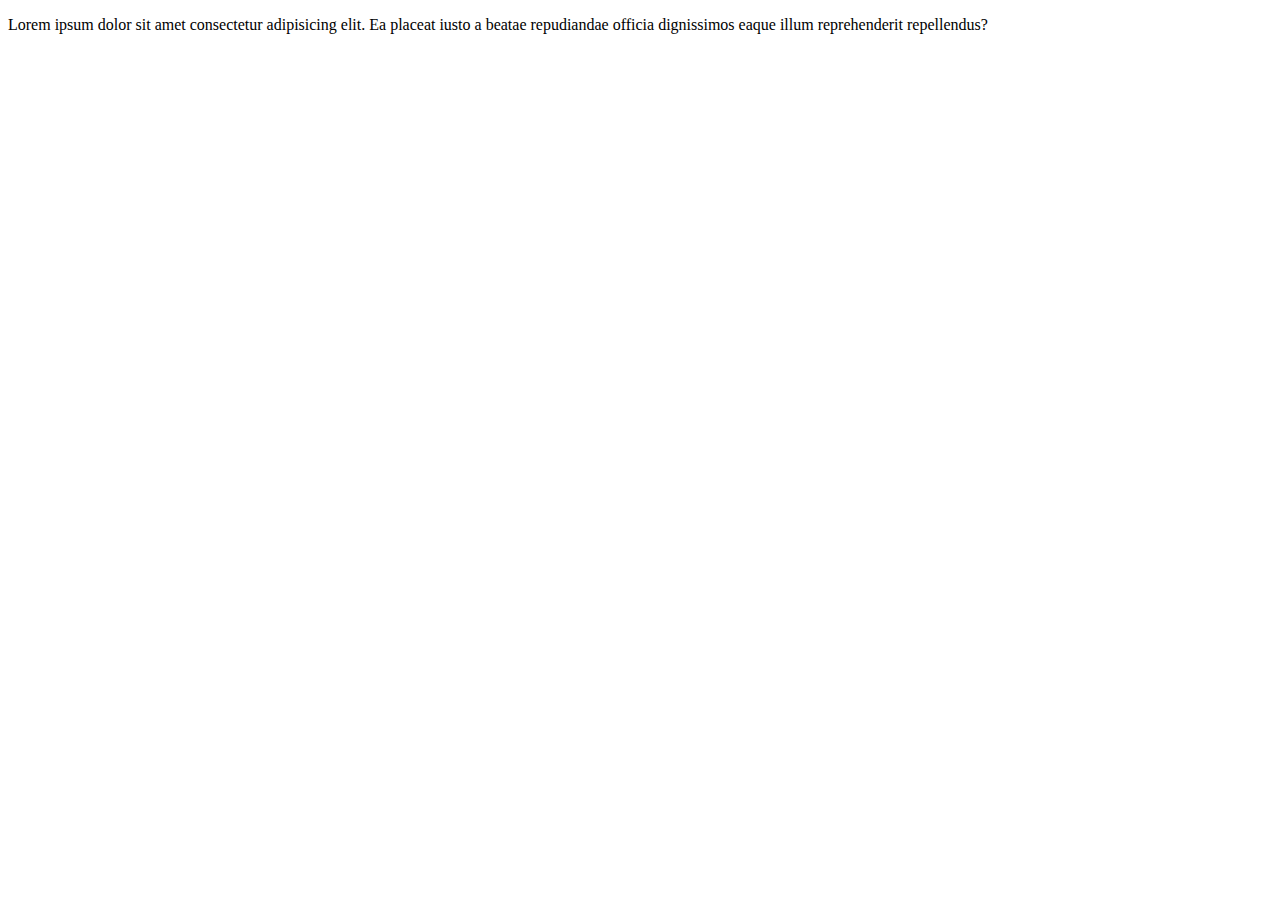
==== home.html @ b4994d33 "added first section" ====
<!DOCTYPE html>
<html lang="en">
<head>
    <meta charset="UTF-8">
    <meta http-equiv="X-UA-Compatible" content="IE=edge">
    <meta name="viewport" content="width=device-width, initial-scale=1.0">
    <title>Upcoming</title>
    <link rel="stylesheet" href="home.css">
</head>
<body>
    <p>Lorem ipsum dolor sit amet consectetur adipisicing elit. Ea placeat iusto a beatae repudiandae officia dignissimos eaque illum reprehenderit repellendus?</p>
</body>
</html>
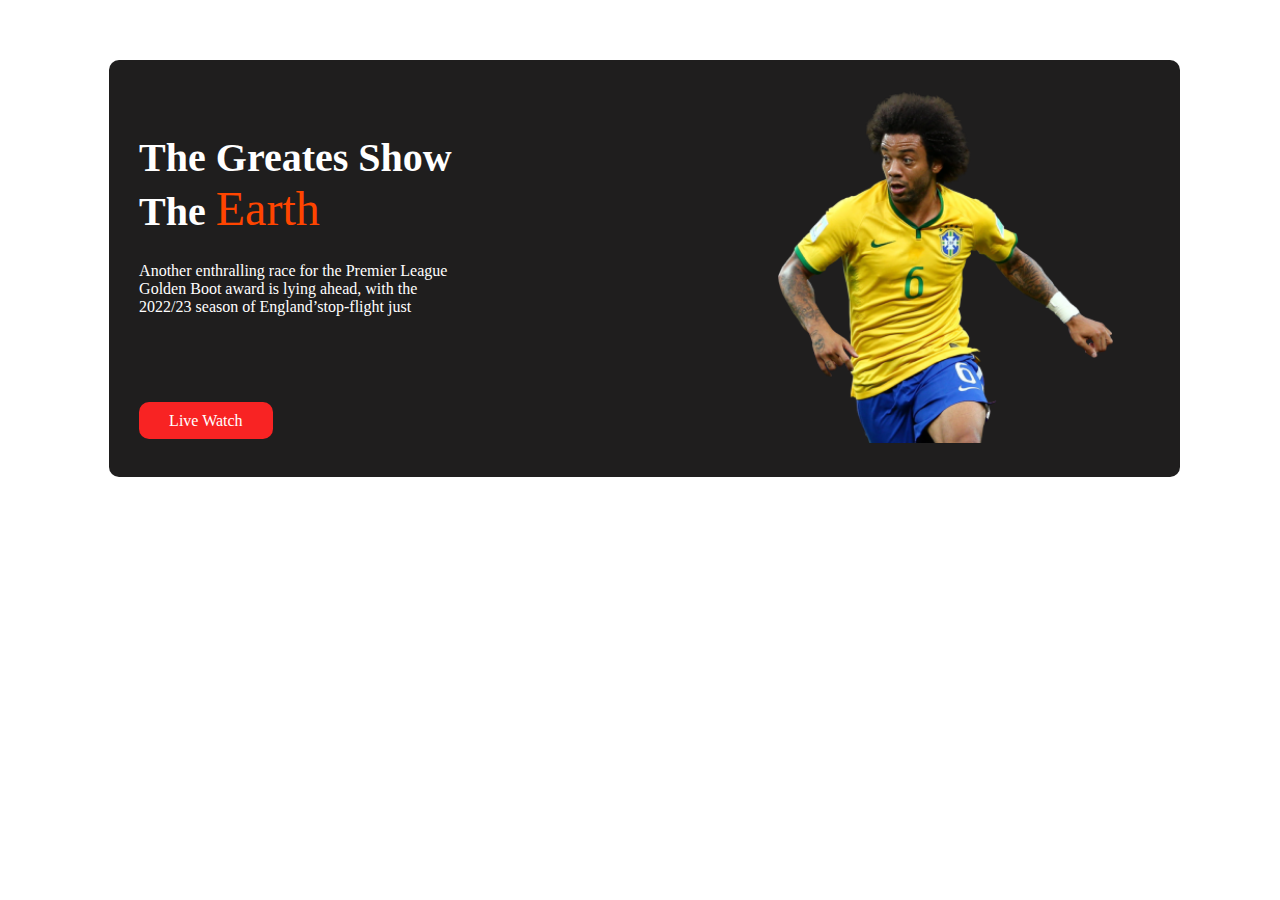
==== commit 0966c8e4: "adeed more page" ====
--- a/home.html
+++ b/home.html
@@ -8,6 +8,27 @@
     <link rel="stylesheet" href="home.css">
 </head>
 <body>
-    <p>Lorem ipsum dolor sit amet consectetur adipisicing elit. Ea placeat iusto a beatae repudiandae officia dignissimos eaque illum reprehenderit repellendus?</p>
+    <section class="main-section-first">
+        <div class="first-section">
+            <div class="item-section">
+                <div class="half-width-first-section">
+                    <h1 class="first-heading">The Greates Show The <span class="earth">Earth</span></h1>
+                    <p>Another enthralling race for the Premier League Golden Boot award is lying ahead, with the 2022/23
+                        season of
+                        England’stop-flight just</p>
+                </div>
+                <div class="btn-1">
+                    <a class="live-watch"
+                        href="https://www.manchestereveningnews.co.uk/sport/football/transfer-news/manchester-united-transfer-news-live-24877968">Live
+                        Watch <iconify-icon class="arrow-btn" icon="ant-design:right-outlined"></iconify-icon></a>
+                </div>
+            </div>
+            <div class="half-width-first-section">
+                <img src="./flag/Banner Image.png" alt="">
+            </div>
+        </div>
+    </section>
+    <!-- first-section-finished -->
+    
 </body>
 </html>--- a/home.css
+++ b/home.css
@@ -0,0 +1,62 @@
+.main-section-first {
+    width: 80%;
+    margin-top: 60px;
+}
+
+.first-section {
+    display: flex;
+    align-items: center;
+    width: 100%;
+    margin-left: 10%;
+    background-color: rgb(31, 30, 30);
+    color: white;
+    border-radius: 10px;
+    padding: 30px;
+}
+
+.first-heading {
+    font-family: 'Dancing Script', cursive;
+    font-size: 2.5rem;
+}
+
+.earth {
+    color: orangered;
+    font-size: 3rem;
+    font-weight: 200;
+}
+
+.first-section img {
+    width: 90%;
+    border-radius: 20px;
+}
+
+.half-width-first-section {
+    width: 50%;
+}
+
+.btn-1 {
+    margin-top: 15%;
+}
+
+.live-watch {
+    text-decoration: none;
+    color: white;
+    background-color: rgb(248, 35, 35);
+    padding: 10px 30px;
+    border-radius: 10px;
+    transform: 0.6;
+}
+
+.live-watch:hover {
+    transition: 0.2s;
+    opacity: 1.4;
+    zoom: 0.5s;
+    background-color: purple;
+}
+
+/* .arrow-btn {
+    position: relative;
+    top: 3px;
+    left: 7px;
+} */
+
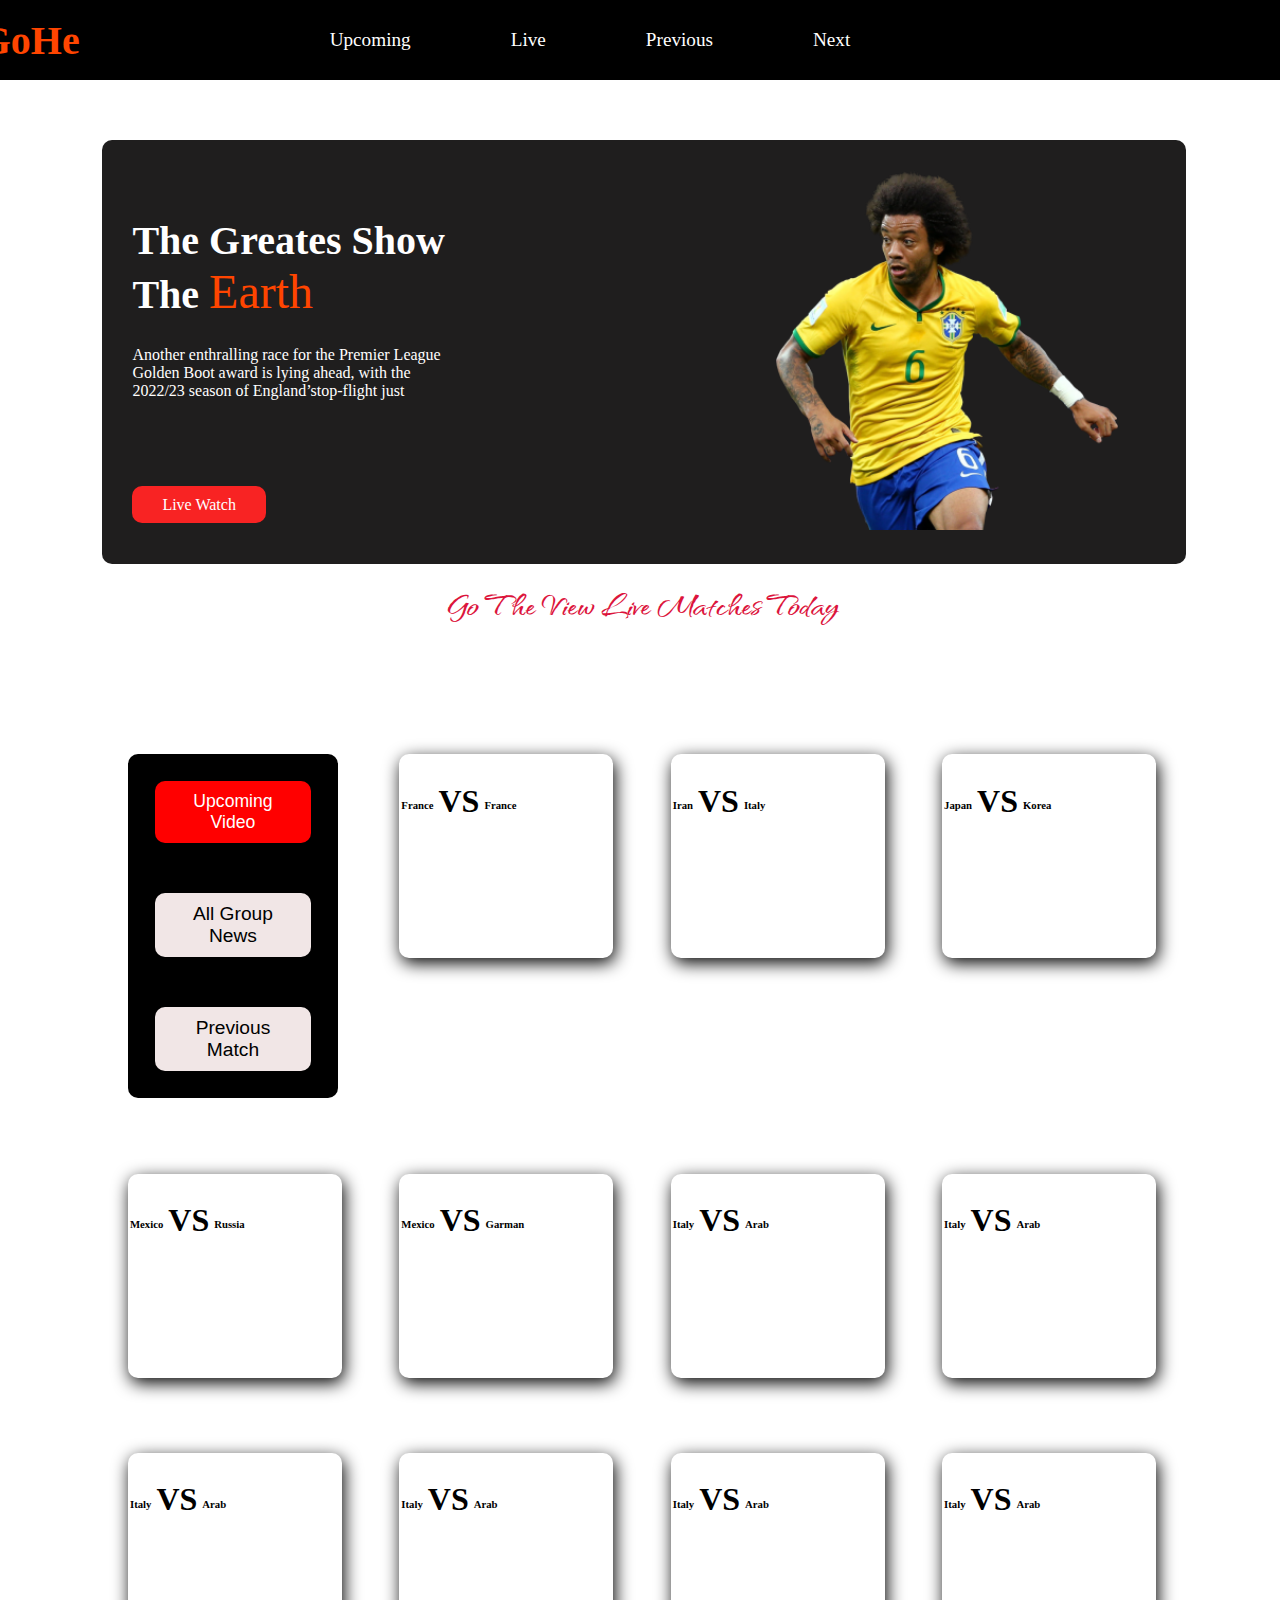
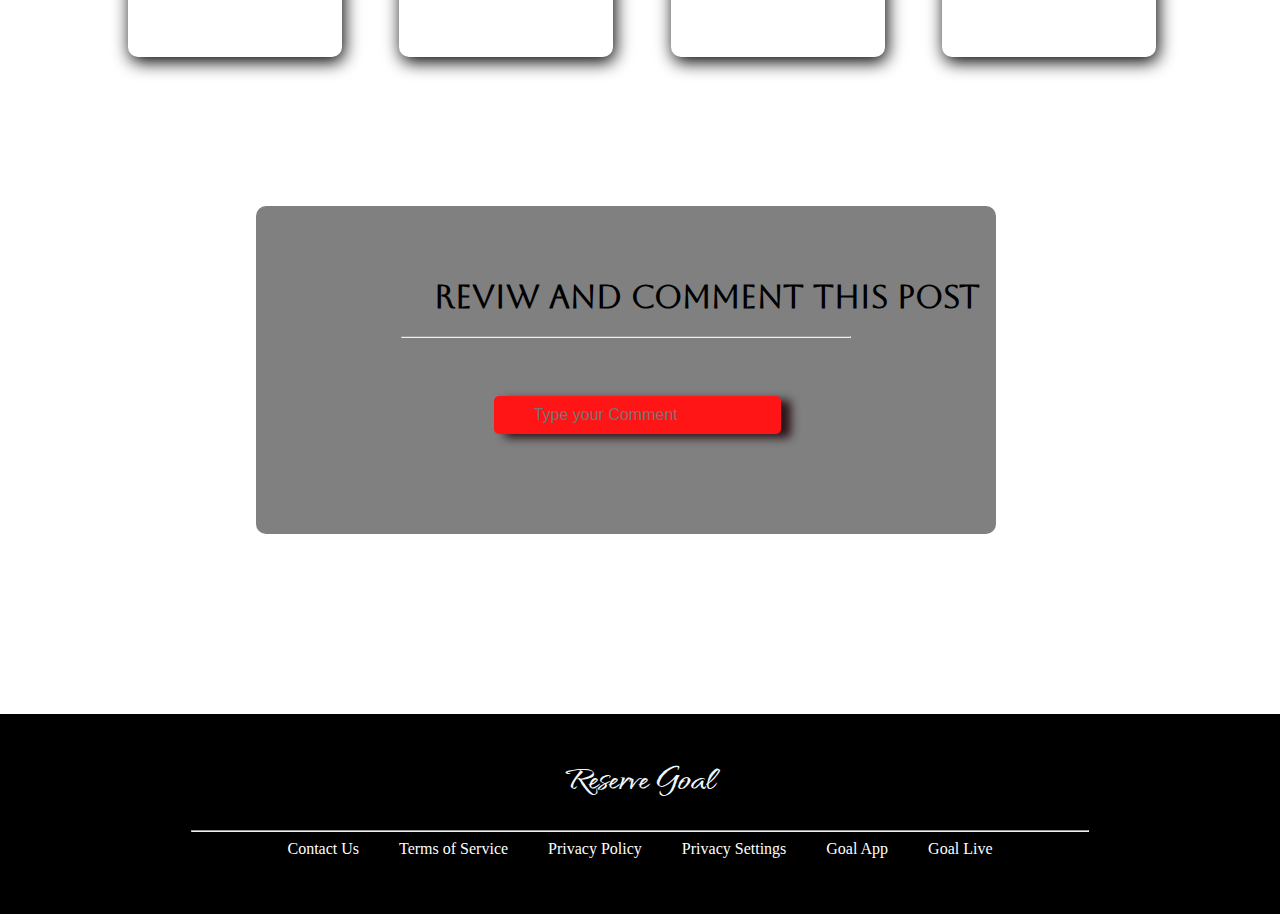
==== commit 355bda12: "added more things" ====
--- a/home.html
+++ b/home.html
@@ -6,8 +6,40 @@
     <meta name="viewport" content="width=device-width, initial-scale=1.0">
     <title>Upcoming</title>
     <link rel="stylesheet" href="home.css">
+    <!-- iconify -->
+    <script src="https://code.iconify.design/iconify-icon/1.0.0-beta.3/iconify-icon.min.js"></script>
 </head>
 <body>
+    <!-------------- header-section start----------- -->
+    <header>
+        <nav>
+            <h1 class="gohe">GoHe</h1>
+            <div class="nav-item">
+                <a class="header-menu-item" target="_blank" href="home.html">Upcoming</a>
+            </div>
+            <div class="nav-item">
+                <a class="header-menu-item" target="_blank" href="https://www.youtube.com/watch?v=zeXfEK20JSI">Live</a>
+            </div>
+            <div class="nav-item">
+                <a class="header-menu-item" target="_blank" href="https://www.youtube.com/watch?v=WkMIs1BQetA">Previous</a>
+            </div>
+            <div class="nav-item">
+                <a class="header-menu-item" target="_blank" href="https://www.youtube.com/watch?v=0ACWpRSOyuI">Next</a>
+            </div>
+            <div class="nav-item another">
+                <iconify-icon class="header-menu-item" icon="ion:log-out-outline"></iconify-icon>
+            </div>
+            <div class="nav-item another">
+                <iconify-icon class="header-menu-item" icon="iconoir:profile-circled"></iconify-icon>
+            </div>
+            <div class="hiden-menu">
+                <a class="header-menu-item" href="home.html">
+                    <iconify-icon icon="eva:menu-outline"></iconify-icon>
+                </a>
+            </div>
+        </nav>
+    </header>
+    <!-- -----------------------header finished--------------------- -->
     <section class="main-section-first">
         <div class="first-section">
             <div class="item-section">
@@ -28,7 +60,219 @@
             </div>
         </div>
     </section>
+    <br>
     <!-- first-section-finished -->
+<strong class="strong">Go The View Live Matches Today</strong>
+    <section class="second-section">
+        <div class="flag-main">
+                <div class="top-button">
+                    <div class="news-play">
+                        <button class="button-main extra"><a href="home.html">Upcoming Video</a></button>
+                    </div>
+                    <div>
+                        <button class="button-main">All Group News</button>
+                    </div>
+                    <div>
+                        <button class="button-main">Previous Match</button>
+                    </div>
+                </div>
+            <div class="flex-flag">
+                <div class="flag-item">
+                    <img src="./flag/france.png" alt="">
+                    <h6>France</h6>
+                </div>
+                <h1 id="VS">VS</h1>
+                <div class="flag-item">
+                    <img src="./flag/garman.png" alt="">
+                    <h6>France</h6>
+                </div>
+            </div>
+            <div class="flex-flag">
+                <div class="flag-item">
+                    <img src="./flag/iran.png" alt="">
+                    <h6>Iran</h6>
+                </div>
+                <h1 id="VS">VS</h1>
+                <div class="flag-item">
+                    <img src="./flag/italy.png" alt="">
+                    <h6>Italy</h6>
+                </div>
+            </div>
+            <div class="flex-flag">
+                <div class="flag-item">
+                    <img src="./flag/japan.png" alt="">
+                    <h6>Japan</h6>
+                </div>
+                <h1 id="VS">VS</h1>
+                <div class="flag-item">
+                    <img src="./flag/korea.png" alt="">
+                    <h6>Korea</h6>
+                </div>
+            </div>
+            <div class="flex-flag">
+                <div class="flag-item">
+                    <img src="./flag/mexico.png" alt="">
+                    <h6>Mexico</h6>
+                </div>
+                <h1 id="VS">VS</h1>
+                <div class="flag-item">
+                    <img src="./flag/russia.png" alt="">
+                    <h6>Russia</h6>
+                </div>
+            </div>
+            <div class="flex-flag">
+                <div class="flag-item">
+                    <img src="./flag/mexico.png" alt="">
+                    <h6>Mexico</h6>
+                </div>
+                <h1 id="VS">VS</h1>
+                <div class="flag-item">
+                    <img src="./flag/garman.png" alt="">
+                    <h6>Garman</h6>
+                </div>
+            </div>
+            <div class="flex-flag">
+                <div class="flag-item">
+                    <img src="./flag/italy.png" alt="">
+                    <h6>Italy</h6>
+                </div>
+                <h1 id="VS">VS</h1>
+                <div class="flag-item">
+                    <img src="./flag/arab.png" alt="">
+                    <h6>Arab</h6>
+                </div>
+            </div>
+            <div class="flex-flag">
+                <div class="flag-item">
+                    <img src="./flag/italy.png" alt="">
+                    <h6>Italy</h6>
+                </div>
+                <h1 id="VS">VS</h1>
+                <div class="flag-item">
+                    <img src="./flag/arab.png" alt="">
+                    <h6>Arab</h6>
+                </div>
+            </div>
+            <div class="flex-flag">
+                <div class="flag-item">
+                    <img src="./flag/italy.png" alt="">
+                    <h6>Italy</h6>
+                </div>
+                <h1 id="VS">VS</h1>
+                <div class="flag-item">
+                    <img src="./flag/arab.png" alt="">
+                    <h6>Arab</h6>
+                </div>
+            </div>
+            <div class="flex-flag">
+                <div class="flag-item">
+                    <img src="./flag/italy.png" alt="">
+                    <h6>Italy</h6>
+                </div>
+                <h1 id="VS">VS</h1>
+                <div class="flag-item">
+                    <img src="./flag/arab.png" alt="">
+                    <h6>Arab</h6>
+                </div>
+            </div>
+            <div class="flex-flag">
+                <div class="flag-item">
+                    <img src="./flag/italy.png" alt="">
+                    <h6>Italy</h6>
+                </div>
+                <h1 id="VS">VS</h1>
+                <div class="flag-item">
+                    <img src="./flag/arab.png" alt="">
+                    <h6>Arab</h6>
+                </div>
+            </div>
+            <div class="flex-flag">
+                <div class="flag-item">
+                    <img src="./flag/italy.png" alt="">
+                    <h6>Italy</h6>
+                </div>
+                <h1 id="VS">VS</h1>
+                <div class="flag-item">
+                    <img src="./flag/arab.png" alt="">
+                    <h6>Arab</h6>
+                </div>
+            </div>
+        </div>
+    </section>
+    <!--------------------- last-section------------------- -->
     
+    <section class="last-input-section">
+        <h1 class="last-input-section-title">Reviw and comment This post</h1>
+        <hr>
+        <div class="input-main">
+            <div class="flexible-input">
+                <div>
+                    <input type="email" name="" id="email" placeholder="Type your Comment">
+                </div>
+                <div>
+                    <iconify-icon id="submit" icon="fluent:send-16-filled"></iconify-icon>
+                </div>
+            </div>
+        </div>
+    </section>
 </body>
+<!--------------- footer-section------------------ -->
+<footer class="footer-main">
+    <div class="footer-parent">
+            <h1 class="reserver">Reserve <span>Goal</span></h1>
+            <hr>
+        <div class="footer-item">
+            <div>
+                <a target="_blank" class="footer-anchor" href="">Contact Us</a>
+            </div>
+            <div>
+                <a target="_blank" class="footer-anchor" href="">Terms of Service</a>
+            </div>
+            <div>
+                <a target="_blank" class="footer-anchor" href="">Privacy Policy</a>
+            </div>
+            <div>
+                <a target="_blank" class="footer-anchor" href="">Privacy Settings</a>
+            </div>
+            <div>
+                <a target="_blank" class="footer-anchor" href="">Goal App</a>
+            </div>
+            <div>
+                <a target="_blank" class="footer-anchor" href="">Goal Live</a>
+            </div>
+            
+        </div>
+        <div class="iconify-footer">
+            <div class="iconify-item">
+                <iconify-icon icon="akar-icons:github-fill"></iconify-icon>
+            </div>
+            <div class="iconify-item">
+                <iconify-icon icon="akar-icons:linkedin-box-fill"></iconify-icon>
+            </div>
+            <div class="iconify-item">
+                <iconify-icon icon="cib:netlify"></iconify-icon>
+            </div>
+            <div class="iconify-item">
+                <iconify-icon icon="akar-icons:whatsapp-fill"></iconify-icon>
+            </div>
+            <div class="iconify-item">
+                <iconify-icon icon="akar-icons:youtube-fill"></iconify-icon>
+            </div>
+        </div>
+    </div>
+    <div class="hiden-logo">
+        <h6 class="header-no-6">Download This App</h6>
+        <div class="hiden-logo-items">
+            <div>
+                <iconify-icon icon="bxl:play-store"></iconify-icon>
+            </div>
+            <div>
+                <iconify-icon icon="logos:apple-app-store"></iconify-icon>
+            </div>
+            <div>
+                <iconify-icon icon="logos:microsoft-windows"></iconify-icon>
+            </div>
+        </div>
+    </div>
+</footer>
 </html>--- a/home.css
+++ b/home.css
@@ -1,3 +1,59 @@
+/* font-family */
+@import url('https://fonts.googleapis.com/css2?family=Qwitcher+Grypen:wght@700&display=swap');
+
+@import url('https://fonts.googleapis.com/css2?family=Aboreto&display=swap');
+
+body{
+    margin: 0;
+}
+/* navigation menu */
+
+nav {
+    display: flex;
+    background-color: black;
+    align-items: center;
+    justify-content: center;
+    height: 80px;
+    font-family: 'Dancing Script', cursive;
+    font-size: 2.5rem;
+}
+
+.gohe {
+    color: orangered;
+    position: relative;
+    right: 200px;
+    font-family: 'Dancing Script', cursive;
+    font-size: 2.5rem;
+
+}
+
+.nav-item {
+    padding: 10px 50px;
+    font-size: 1.2rem;
+}
+
+.another {
+    position: relative;
+    left: 100px;
+    font-size: 2rem;
+}
+
+.hiden-menu {
+    display: none;
+}
+
+.header-menu-item {
+    text-decoration: none;
+    color: white;
+    transform: 0.8;
+}
+
+.header-menu-item:hover {
+    color: red;
+    transition: 0.4s;
+}
+/* nav finished */
+
 .main-section-first {
     width: 80%;
     margin-top: 60px;
@@ -53,10 +109,301 @@
     zoom: 0.5s;
     background-color: purple;
 }
-
-/* .arrow-btn {
-    position: relative;
-    top: 3px;
-    left: 7px;
-} */
-
+/* -----------------second seection start ------------*/
+.strong{
+    text-align: center;
+    font-size: 2.5rem;
+    position: relative;
+    left: 35%;
+    /* margin-top: 60px; */
+    font-family: 'Qwitcher Grypen', cursive;
+    color: crimson;
+    font-weight: 700;
+}
+.second-section{
+    width:80%;
+    /* background-color: aqua; */
+    margin-left: 10%;
+    margin-top: 10%;
+}
+.top-button {
+    display: grid;
+    grid-template-columns: repeat(1, 1fr);
+    grid-row-gap: 50px;
+    background-color: black;
+    padding: 27px;
+    border-radius: 10px;
+    /* width: 500px; */
+}
+
+.button-main {
+    font-size: 1.2rem;
+    border: none;
+    padding: 10px 25px;
+    background-color: rgb(241, 230, 230);
+    color: rgb(0, 0, 0);
+    border-radius: 10px;
+}
+
+.button-main a {
+    text-decoration: none;
+    color: white;
+}
+
+.extra {
+    background-color: red;
+    font-size: 1.1rem;
+}
+.flag-main{
+    display: grid;
+    grid-template-columns: repeat(4, 1fr);
+    grid-row-gap: 10%;
+    grid-column-gap: 6%;
+}
+#VS{
+    padding: 5px;
+}
+.flex-flag{
+    display: flex;
+    width: 100%;
+    box-shadow: 2px 5px 17px black;
+    border-radius: 10px;
+    height: 200px;
+    padding: 2px;
+    /* padding: 5px; */
+}
+h6{
+    text-align: center;
+}
+.flag-item img{
+    width: 100%;
+    padding: 5px;
+    padding: 2px;
+}
+
+/*  -------------------last-section--------------------*/
+.last-input-section{
+    width: 50%;
+    background-color: grey;
+    padding:50px;
+    border-radius: 10px;
+    margin-top: 300px;
+    position: relative;
+    left: 20%;
+}
+.last-input-section-title{
+    position: relative;
+    left: 20%;
+    font-family: 'Aboreto', cursive;
+    color: rgb(0, 0, 0);    
+}
+.input-main{
+    position: relative;
+    left: 8%;
+}
+
+.flexible-input{
+    display: flex;
+    justify-content: center;
+    align-items: center;
+    padding: 50px;
+}
+#email{
+    padding: 10px 40px;
+    border: none;
+    font-size: 1rem;
+    box-shadow: 10px 4px 10px rgb(44, 19, 23);
+    background-color: rgb(255, 21, 21);
+    color: white;
+    border-radius: 5px;
+}
+#submit{
+    padding: 10px 40px;
+    border: none;
+    font-size: 2rem;
+    /* box-shadow: 10px 4px 10px crimson; */
+    color: black;
+    border-radius: 5px;
+}
+/*-------------------------------- footer -------------------------*/
+    footer{
+        margin-top: 180px;
+        text-align: center;
+        background-color: black;
+        color: aliceblue;
+    }
+    hr{
+        width: 70%;
+        opacity: 0,5;
+    }
+    .footer-main{
+        height: 200px;
+    }
+    .footer-item{
+        display: flex;
+        align-items: center;
+        justify-content: center;
+    }
+    .footer-anchor{
+        text-decoration: none;
+        color: rgb(255, 255, 255);
+        padding: 20px;
+        transform: 0.4;
+    }
+    .footer-parent{
+        padding-top: 10px;
+    }
+    .reserver{
+        font-family: 'Qwitcher Grypen', cursive;
+        font-size: 2.7rem;
+        transform: 0.8;
+    }
+    .hiden-logo{
+        display:none;
+    }
+    .reserver:hover{
+        color: crimson;
+        transition: 0.8s;
+    }
+    .footer-anchor:hover{
+        color: orangered;
+        transition: 0.6s;
+    }
+    .iconify-footer{
+        display: flex;
+        color: white;
+        justify-content: center;
+        align-items: center;
+    }
+    .iconify-item{
+        padding: 20px;
+        font-size: 1.5rem;
+        /* margin-bottom: 10px; */
+        transform: 0.8;
+    }
+    .iconify-item:hover{
+        color: red;
+        transition: 0.9s;
+    }
+
+
+
+
+
+
+
+
+
+
+
+/* media Query */
+@media screen and (max-width:778px) {
+    /* nav ite */
+        .nav-item {
+                display: none;
+                padding: 0px 0px;
+                margin-right: 0;
+            }
+        
+            .gohe {
+                right: 0;
+                margin-right: 50%;
+                font-size: 2rem;
+            }
+        
+            .hiden-menu {
+                display: block;
+                font-size: 2.5rem;
+                padding-right: 5px;
+                margin-top: 10px;
+            }
+    /* nav finished */
+    .first-heading{
+        font-size: 1.5rem;
+    }
+    .main-section-first{
+        width: 80%;
+    }
+    .first-section{
+        flex-direction: column;
+        /* padding: 0; */
+        margin-left: 0;
+    }
+    .first-section img{
+        width: 100%;
+    }
+    .half-width-first-section {
+        width: 100%;
+        padding-top: 20px;
+    }
+    .btn-1 {
+        padding-left: 50px;
+    }
+    /* second section */
+    .strong{
+        left: 2%;
+        font-size: 2.2rem;
+    }
+    .second-section{
+        width: 80%;
+    }
+    .flag-main{
+        grid-template-columns: repeat(1, 1fr);
+        grid-row-gap: 2%;
+        grid-column-gap: 6%;
+    }
+    /* --------comment-section---------------- */
+    .last-input-section {
+        position: relative;
+        top: 300px;
+        left: 0;
+        margin-left: 10%;
+    }
+    .flexible-input{
+        flex-direction: column;
+        padding: 10px;
+    }
+    .last-input-section-title{
+        font-size: 1rem;
+        left: 0;
+    }
+    .input-main{
+        left: 0;
+    }
+    #email{
+        padding: 10px 30px;
+    }
+    /* footer-section */
+    footer{
+        margin-top: 500px;
+    }
+    .footer-main{
+        height: 300px;
+    }
+    .footer-anchor{
+        margin: 10px;
+    }
+    .hiden-logo {
+        display: block;
+        /* padding-bottom: 10%; */
+        position: relative;
+        bottom: 50px;
+    }
+    .header-no-6{
+        font-size: 1.5rem;
+        font-family: 'Qwitcher Grypen', cursive;
+    }
+    .hiden-logo-items{
+        font-size: 2rem;
+        display: flex;
+        justify-content: space-evenly;
+        position: relative;
+        bottom: 40px;
+    }
+    .footer-item{
+        flex-direction: column;
+        display: none;
+        /* padding: 20px; */
+    }
+
+}